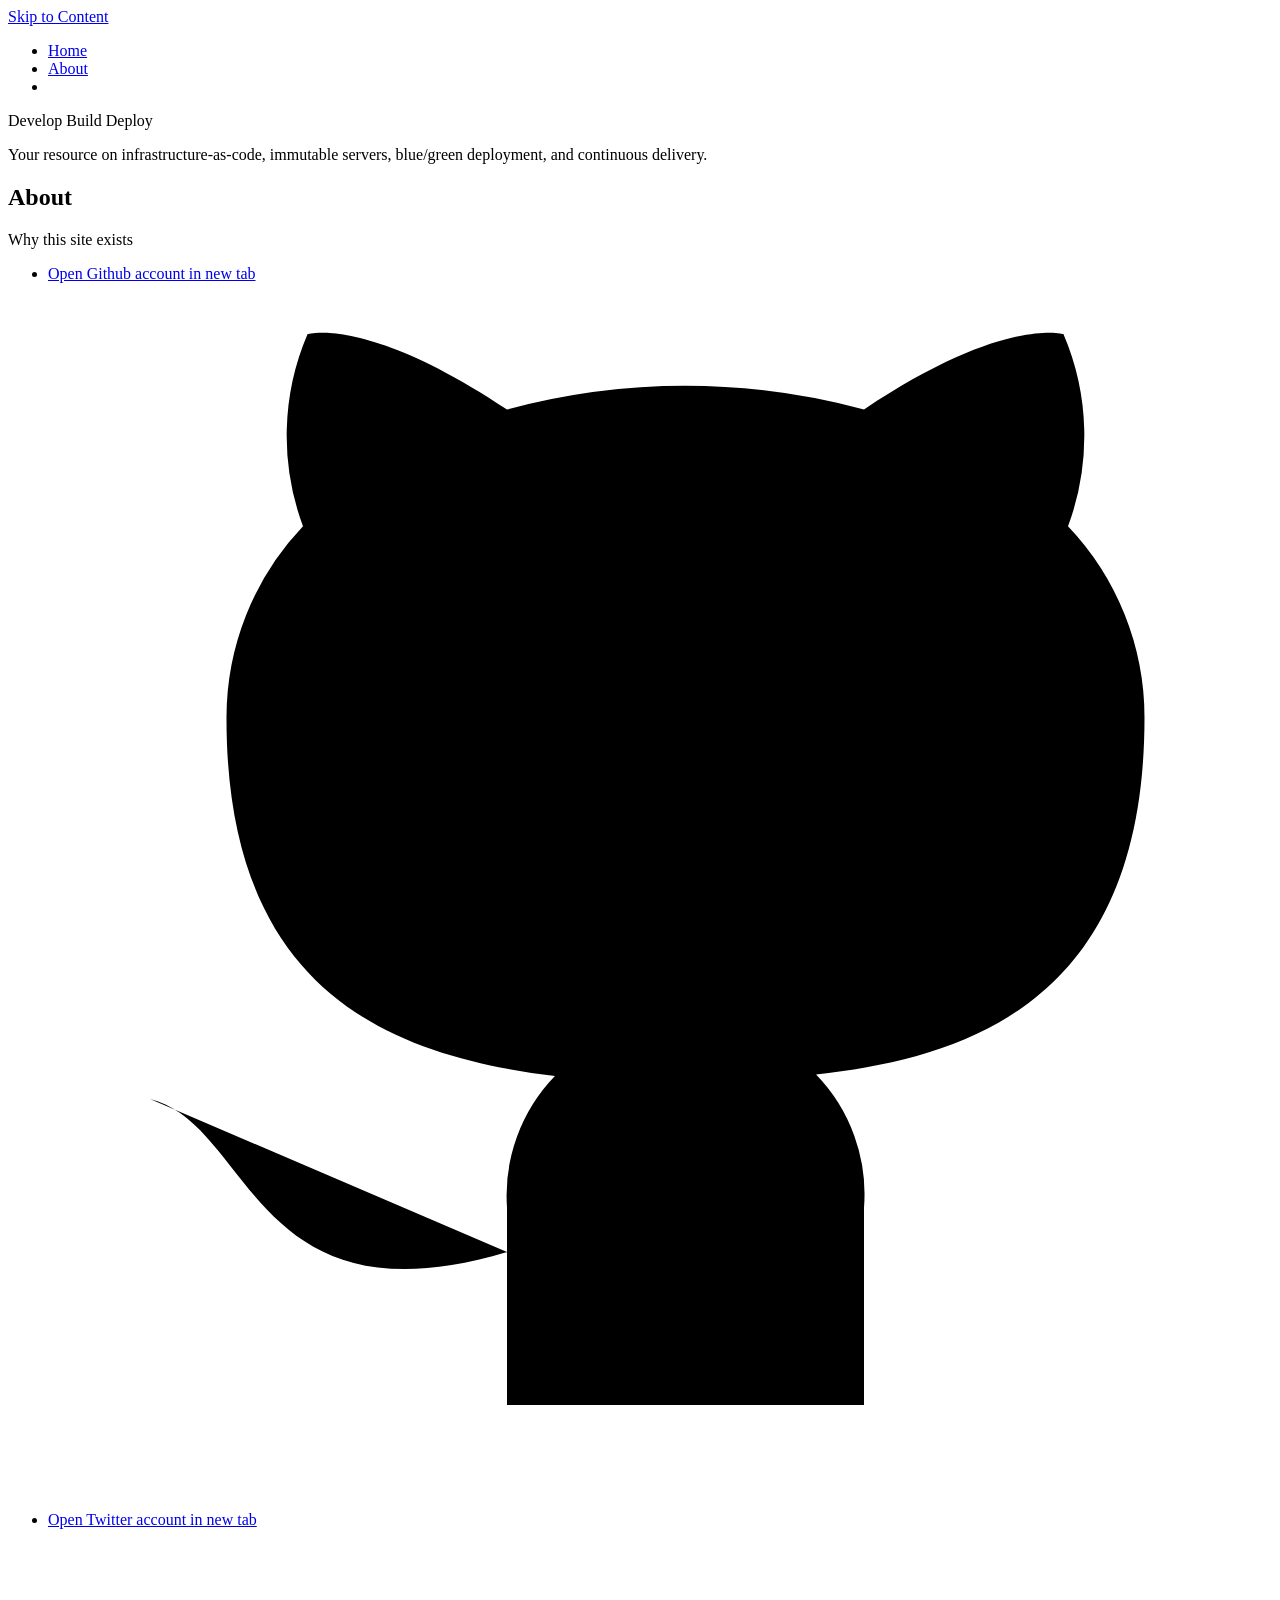
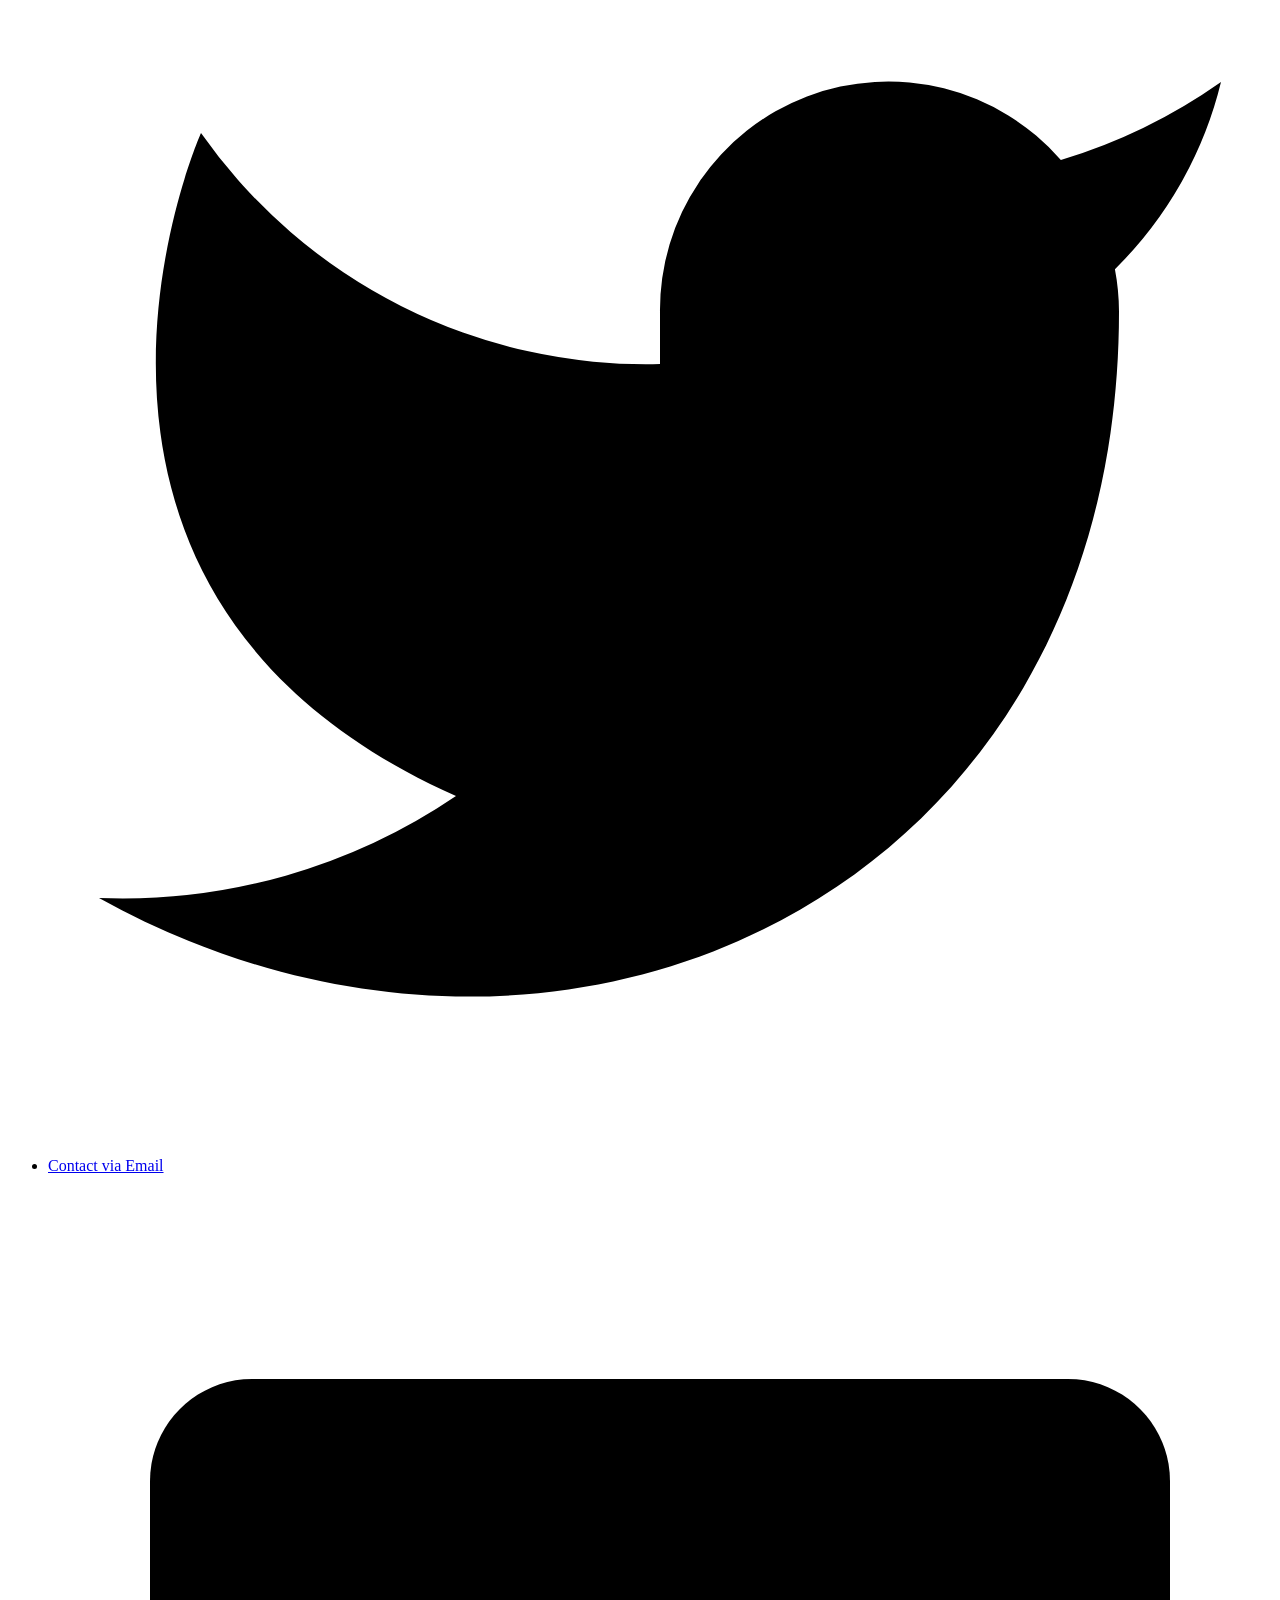
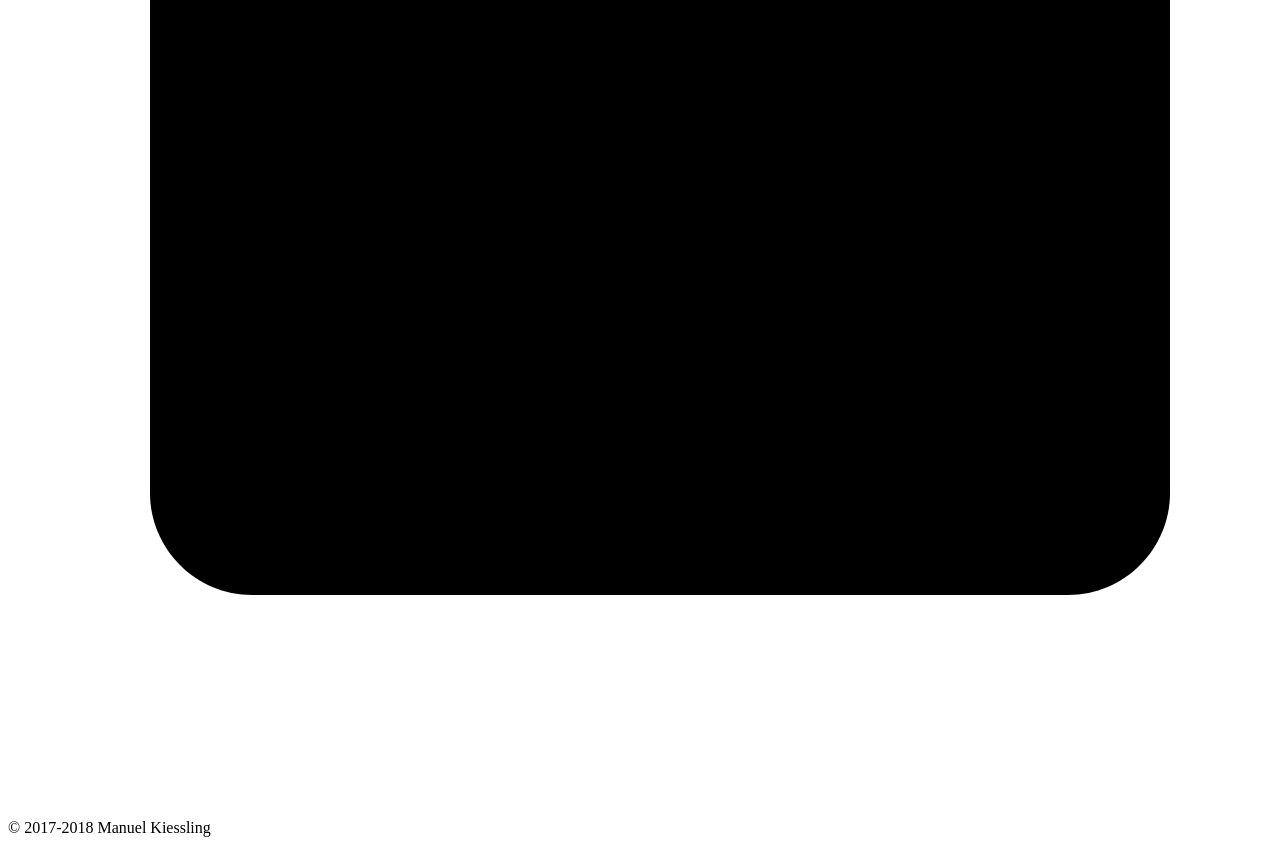
==== public/about/index.html @ 291c750a "Release." ====
<!DOCTYPE html>
<html lang='en'>

<head>
  <meta charset='utf-8'>
<meta name='viewport' content='width=device-width, initial-scale=1'>
<meta name='description' content='Why this site exists'>

<meta property='og:title' content='About • Develop Build Deploy'>
<meta property='og:description' content='Why this site exists'>
<meta property='og:url' content='https://develop-build-deploy.com/about/'>
<meta property='og:site_name' content='Develop Build Deploy'>
<meta property='og:type' content='article'><meta property='article:section' content='Page'><meta name='twitter:card' content='summary'>

<meta name="generator" content="Hugo 0.34" />

  <title>About • Develop Build Deploy</title>
  <link rel='canonical' href='https://develop-build-deploy.com/about/'>
  
  
  <link rel='icon' href='/favicon.ico'>
<link rel='stylesheet' href='/assets/css/main.f0e8df71.css'><link rel='stylesheet' href='/css/custom.css'>
</head>


<body class='page type-page'>
  <div class='site'>

    <a class='screen-reader' href='#main'>Skip to Content</a>

    <header id='header' class='header-container'>
      <div class='header site-header'>
        <nav id='main-menu' class='main-menu-container' aria-label='Main Menu'>
  <ul class='main-menu'>
  <li>
      <a href='/'>Home</a>
    </li>
  <li>
      <a class='current' aria-current='page' href='/about/'>About</a>
    </li>
  <li>
      <a href=''></a>
    </li>
  
  </ul>
</nav>

        <div class='header-info'>
          
          <p class='site-title title'>Develop Build Deploy</p>
          
          <p class='site-description subtitle'>Your resource on infrastructure-as-code, immutable servers, blue/green deployment, and continuous delivery.</p>
        </div>
      </div>
    </header>


<main id='main' class='main'>
  <article lang='en' class='entry'>
    <header class='header-container'>
  <div class='header entry-header'>
    <div class='header-info'>
      <h1 class='title'>About</h1>
      
<p class='subtitle'>Why this site exists</p>


    </div>
    

  </div>
</header>

    
    

    <div class='entry-content'>
  
</div>

    

  </article>
  
  
</main>

    <footer id='footer' class='footer-container'>
      <div class='footer'>
        <div class='social-menu-container'>
  <nav aria-label='Social Menu'>
    <ul class='social-menu'><li>
        <a href='https://github.com/manuelkiessling' target='_blank' rel='noopener'>
          <span class='screen-reader'>Open Github account in new tab</span><svg class='icon' viewbox='0 0 24 24' stroke-linecap='round' stroke-linejoin='round' stroke-width='2' aria-hidden='true'>
  
  <path d="M9 19c-5 1.5-5-2.5-7-3m14 6v-3.87a3.37 3.37 0 0 0-.94-2.61c3.14-.35 6.44-1.54 6.44-7A5.44 5.44 0 0 0 20 4.77 5.07 5.07 0 0 0 19.91 1S18.73.65 16 2.48a13.38 13.38 0 0 0-7 0C6.27.65 5.09 1 5.09 1A5.07 5.07 0 0 0 5 4.77a5.44 5.44 0 0 0-1.5 3.78c0 5.42 3.3 6.61 6.44 7A3.37 3.37 0 0 0 9 18.13V22"/>
  
</svg>
</a>
      </li><li>
        <a href='https://twitter.com/manuelkiessling' target='_blank' rel='noopener'>
          <span class='screen-reader'>Open Twitter account in new tab</span><svg class='icon' viewbox='0 0 24 24' stroke-linecap='round' stroke-linejoin='round' stroke-width='2' aria-hidden='true'>
  
  <path d="M23 3a10.9 10.9 0 0 1-3.14 1.53 4.48 4.48 0 0 0-7.86 3v1A10.66 10.66 0 0 1 3 4s-4 9 5 13a11.64 11.64 0 0 1-7 2c9 5 20 0 20-11.5a4.5 4.5 0 0 0-.08-.83A7.72 7.72 0 0 0 23 3z"/>
  
</svg>
</a>
      </li><li>
        <a href='mailto:manuel@kiessling.net' target='_blank' rel='noopener'>
          <span class='screen-reader'>Contact via Email</span><svg class='icon' viewbox='0 0 24 24' stroke-linecap='round' stroke-linejoin='round' stroke-width='2' aria-hidden='true'>
  
  <path d="M4 4h16c1.1 0 2 .9 2 2v12c0 1.1-.9 2-2 2H4c-1.1 0-2-.9-2-2V6c0-1.1.9-2 2-2z"/>
  <polyline points="22,6 12,13 2,6"/>
  
</svg>
</a>
      </li></ul>
  </nav>
</div>
        <div class='copyright'>
  <p>
        
          
        
      

       &copy; 2017-2018 Manuel Kiessling 
  </p>
</div>

      </div>
    </footer>

  </div><script src='/assets/js/main.5871befd.js'></script><script src='/js/custom.js'></script></body>

</html>
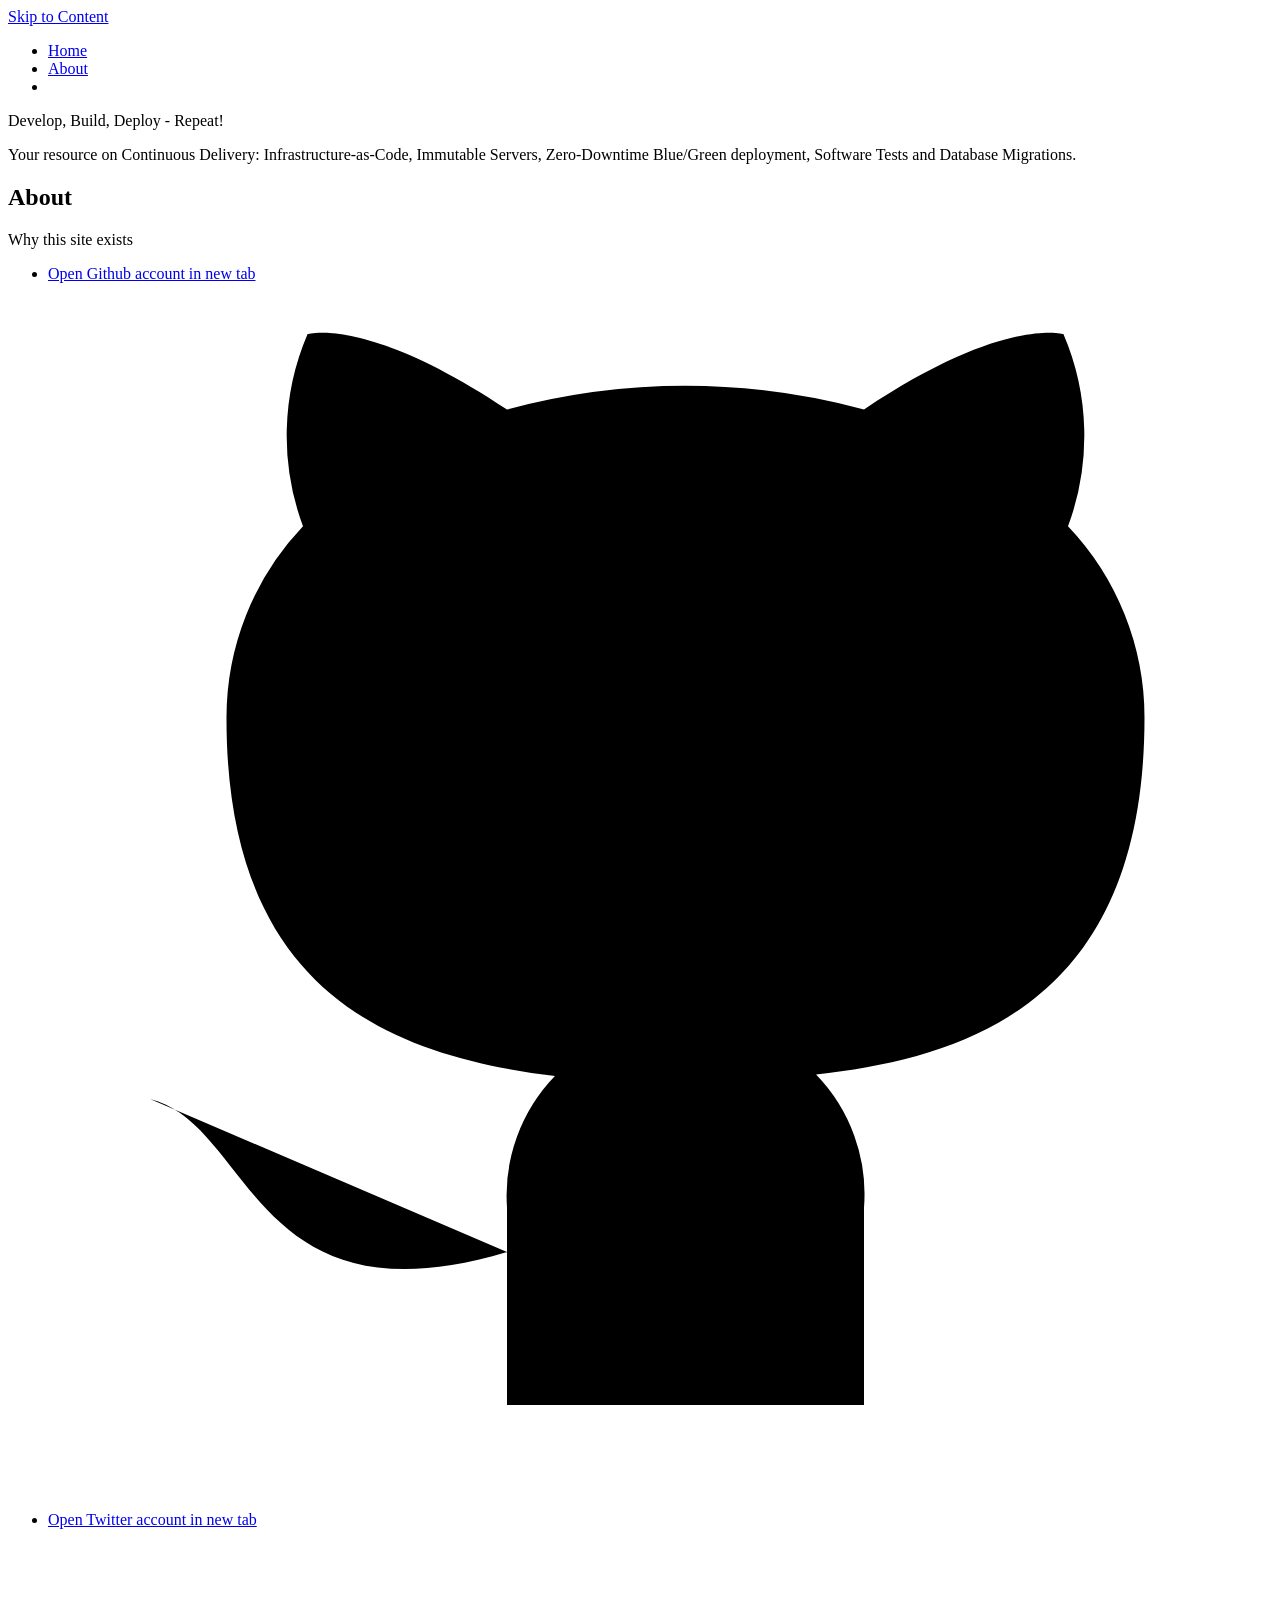
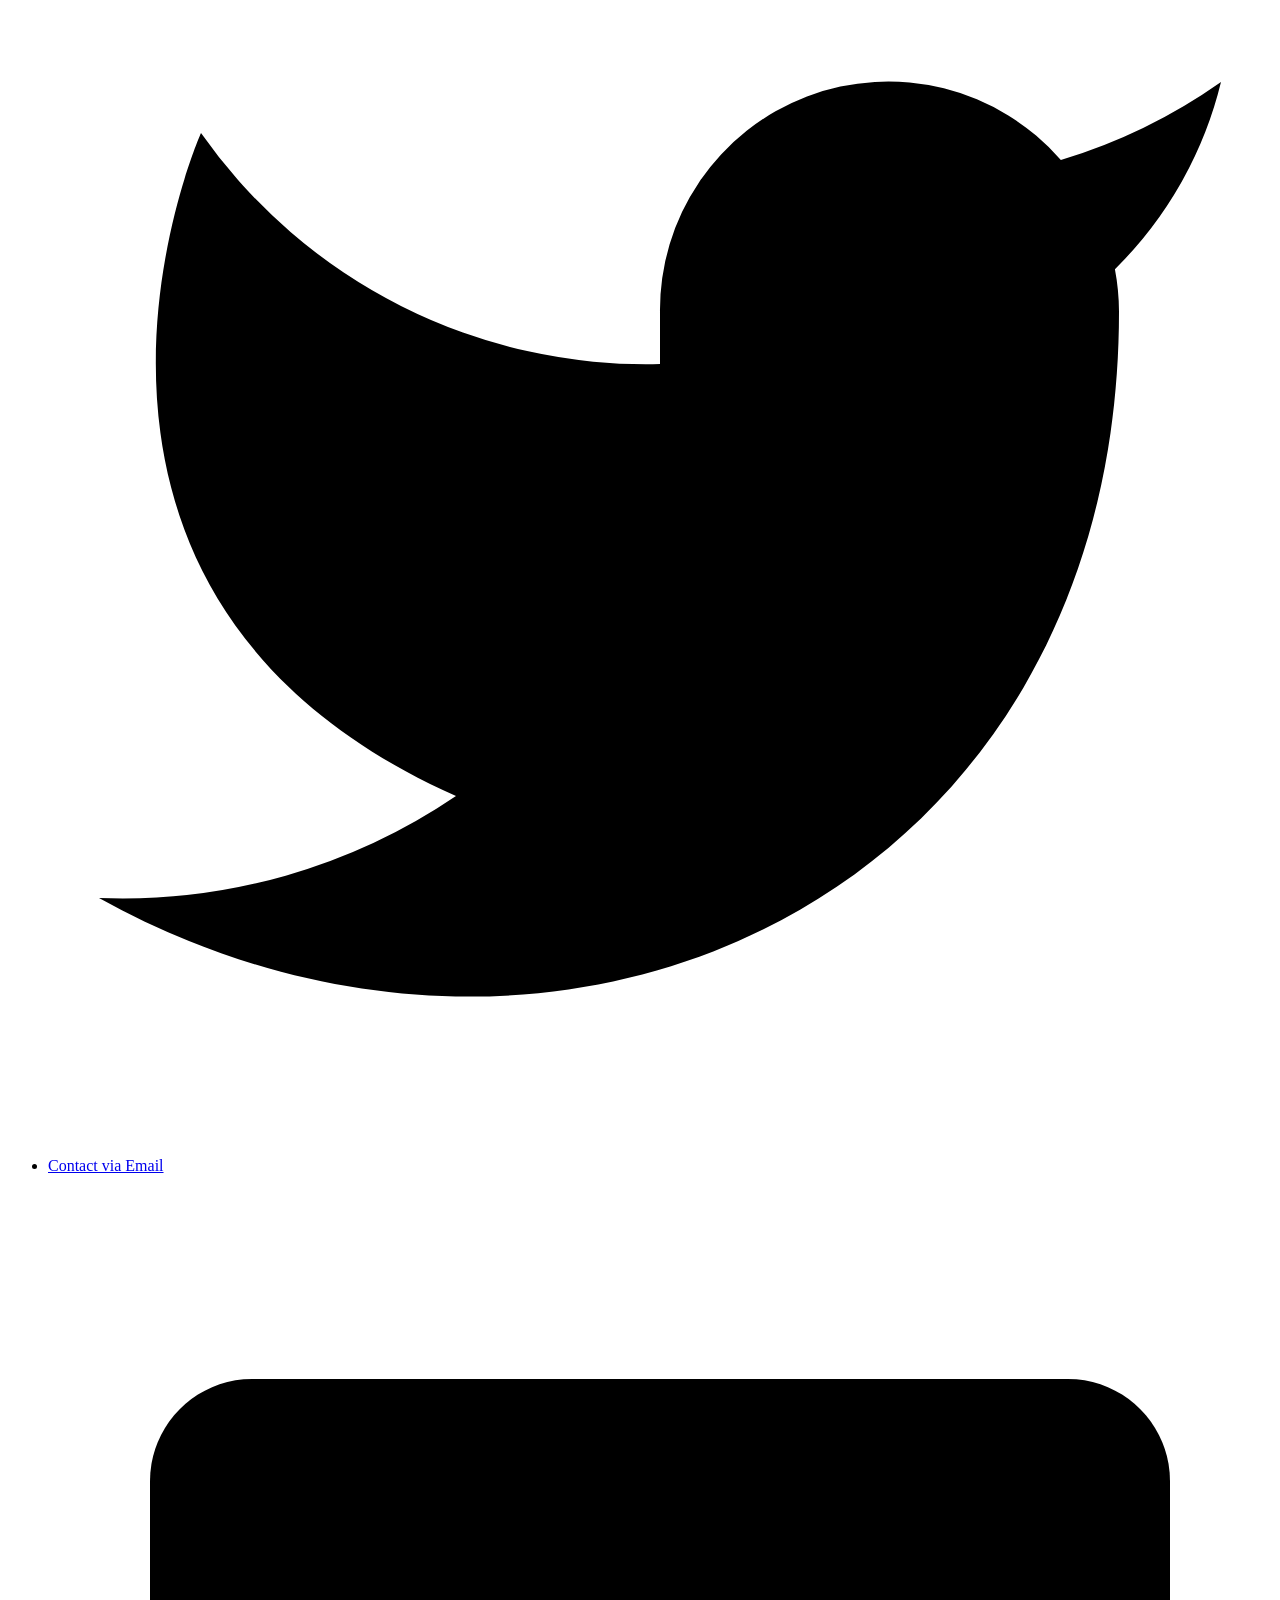
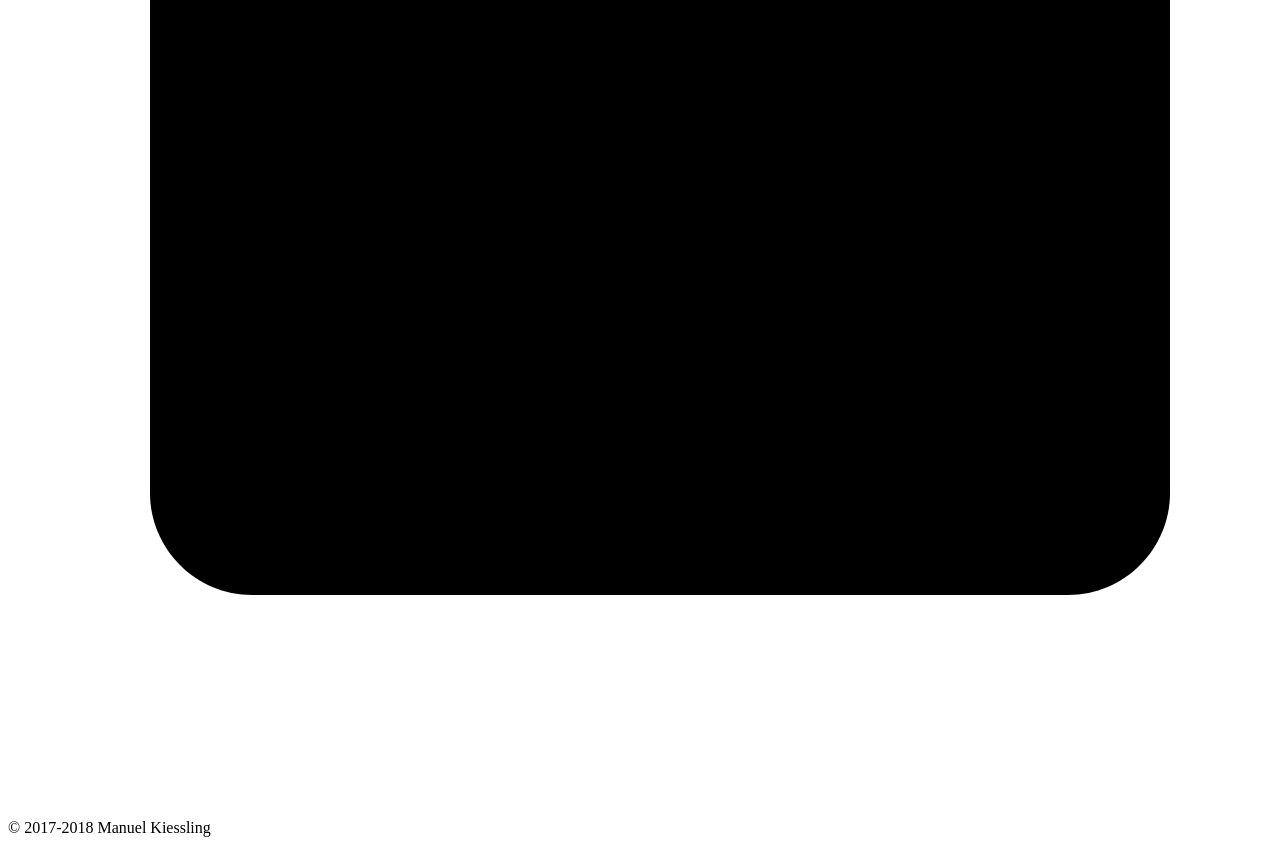
==== commit 205019f6: "Post and layout fine tuning. Former-commit-id: 31ca482146a12fef8d3629cb3dea84f9dede1ee3" ====
--- a/public/about/index.html
+++ b/public/about/index.html
@@ -6,15 +6,15 @@
 <meta name='viewport' content='width=device-width, initial-scale=1'>
 <meta name='description' content='Why this site exists'>
 
-<meta property='og:title' content='About • Develop Build Deploy'>
+<meta property='og:title' content='About • Develop, Build, Deploy - Repeat!'>
 <meta property='og:description' content='Why this site exists'>
 <meta property='og:url' content='https://develop-build-deploy.com/about/'>
-<meta property='og:site_name' content='Develop Build Deploy'>
+<meta property='og:site_name' content='Develop, Build, Deploy - Repeat!'>
 <meta property='og:type' content='article'><meta property='article:section' content='Page'><meta name='twitter:card' content='summary'>
 
 <meta name="generator" content="Hugo 0.34" />
 
-  <title>About • Develop Build Deploy</title>
+  <title>About • Develop, Build, Deploy - Repeat!</title>
   <link rel='canonical' href='https://develop-build-deploy.com/about/'>
   
   
@@ -47,9 +47,9 @@
 
         <div class='header-info'>
           
-          <p class='site-title title'>Develop Build Deploy</p>
+          <p class='site-title title'>Develop, Build, Deploy - Repeat!</p>
           
-          <p class='site-description subtitle'>Your resource on infrastructure-as-code, immutable servers, blue/green deployment, and continuous delivery.</p>
+          <p class='site-description subtitle'>Your resource on Continuous Delivery: Infrastructure-as-Code, Immutable Servers, Zero-Downtime Blue/Green deployment, Software Tests and Database Migrations.</p>
         </div>
       </div>
     </header>
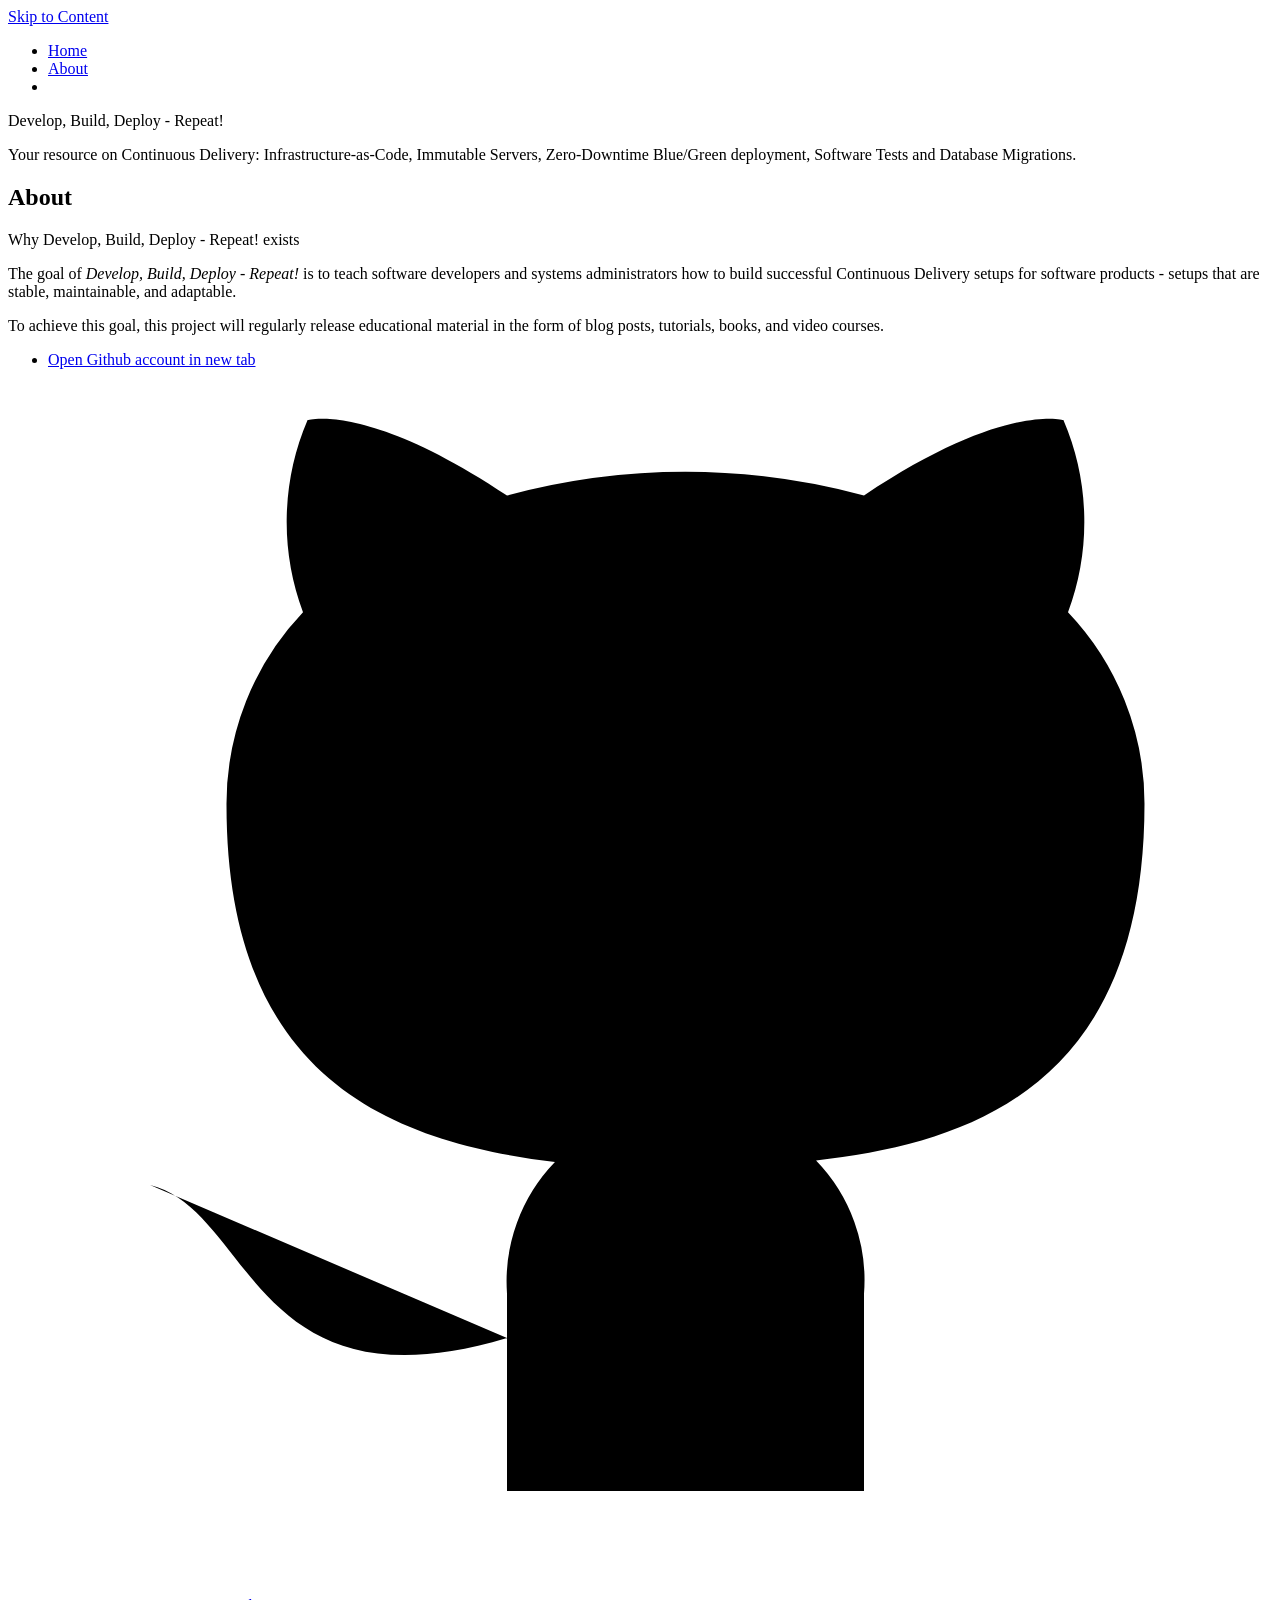
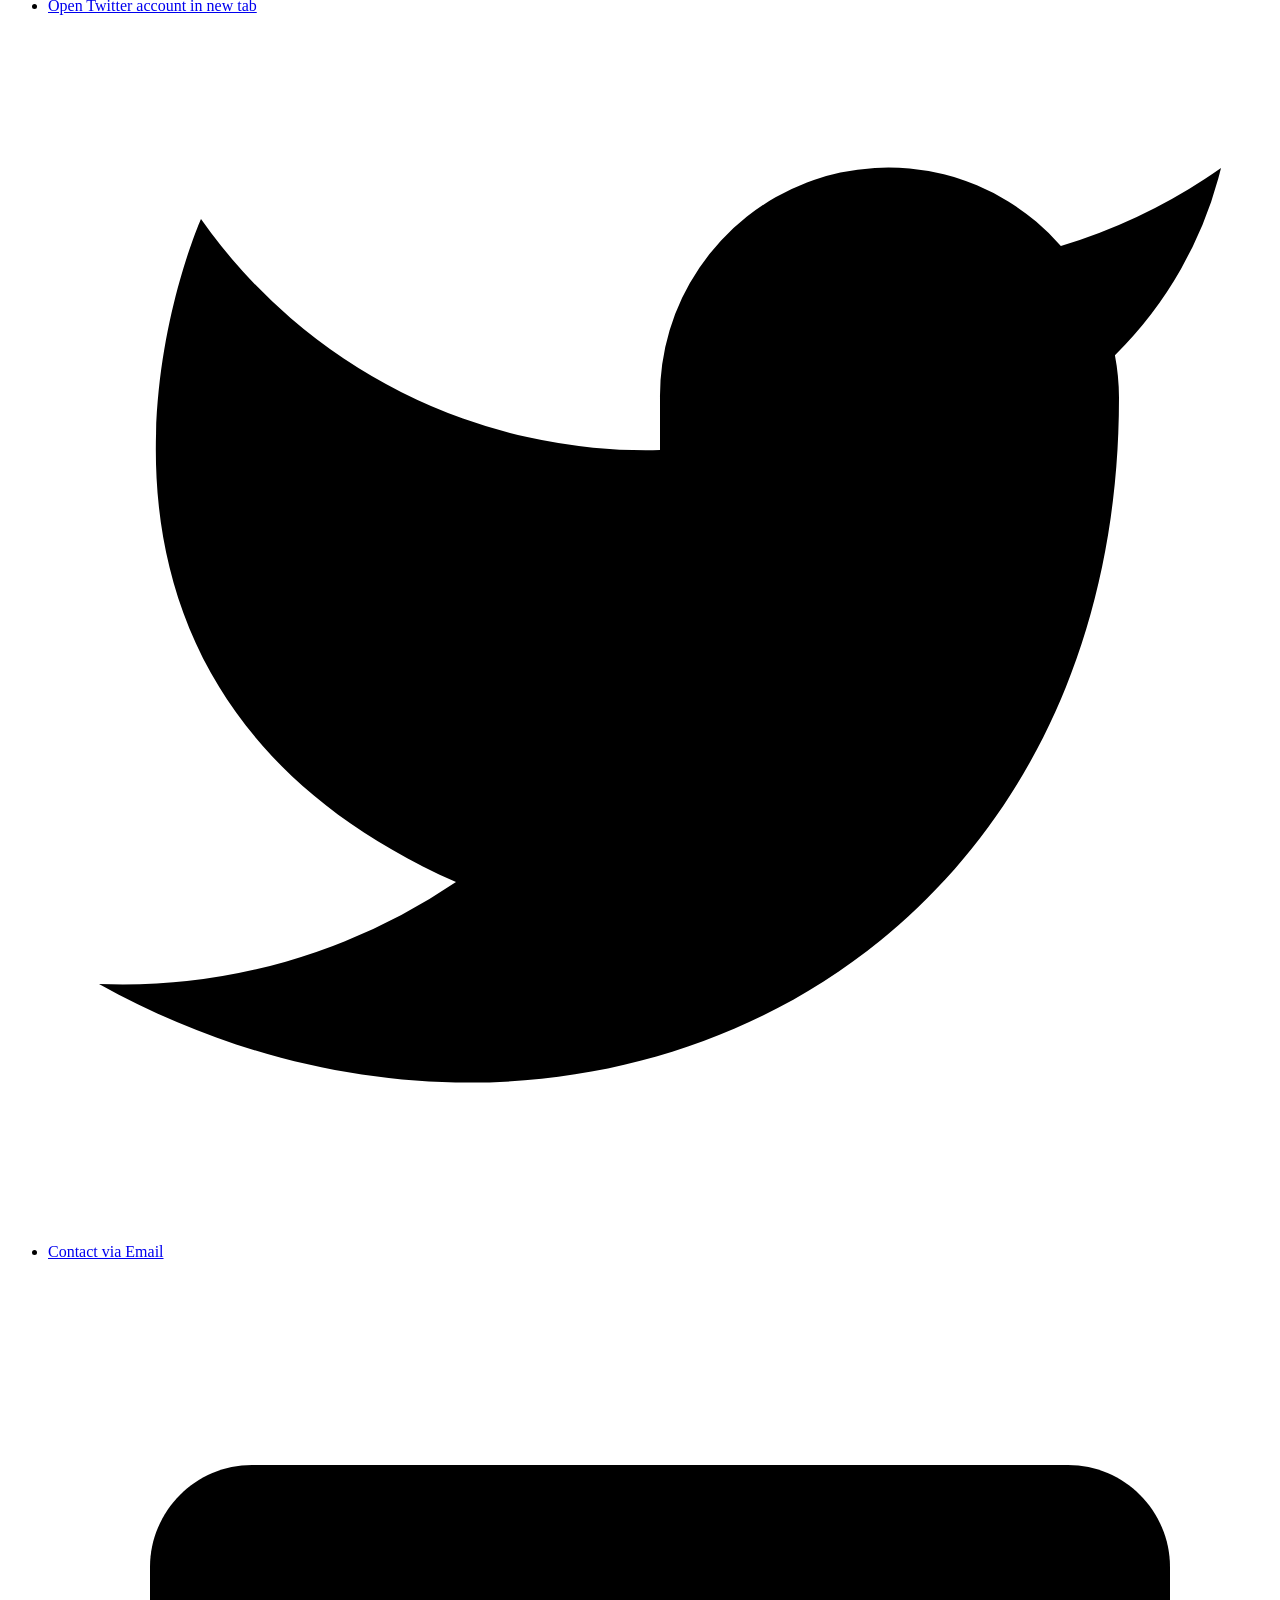
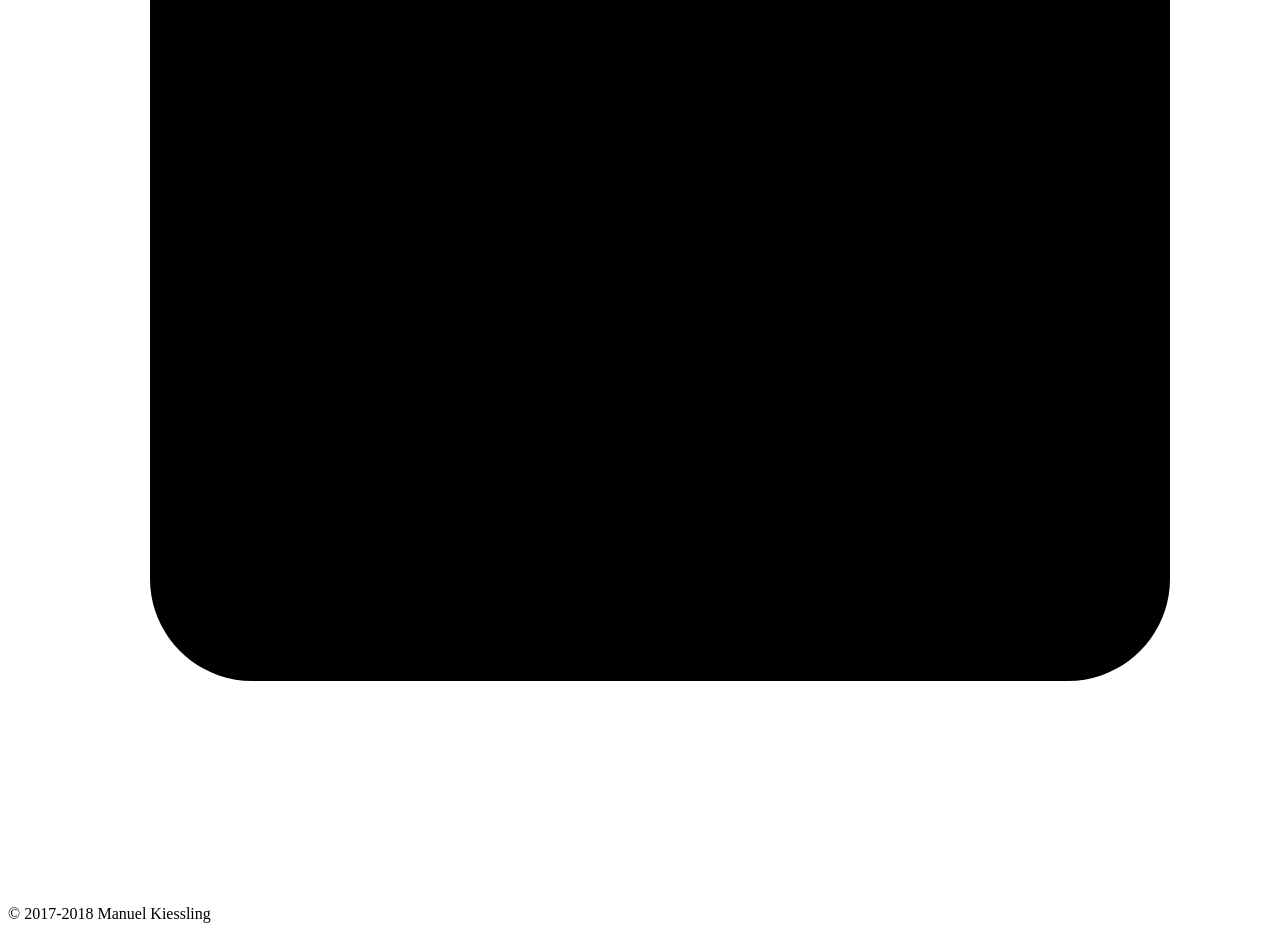
==== commit 7ee1e256: "About, typo, layouting. Former-commit-id: 092ebc1d5286f44251dd6b03f6b4223c5a0a42c7" ====
--- a/public/about/index.html
+++ b/public/about/index.html
@@ -4,10 +4,10 @@
 <head>
   <meta charset='utf-8'>
 <meta name='viewport' content='width=device-width, initial-scale=1'>
-<meta name='description' content='Why this site exists'>
+<meta name='description' content='Why Develop, Build, Deploy - Repeat! exists'>
 
 <meta property='og:title' content='About • Develop, Build, Deploy - Repeat!'>
-<meta property='og:description' content='Why this site exists'>
+<meta property='og:description' content='Why Develop, Build, Deploy - Repeat! exists'>
 <meta property='og:url' content='https://develop-build-deploy.com/about/'>
 <meta property='og:site_name' content='Develop, Build, Deploy - Repeat!'>
 <meta property='og:type' content='article'><meta property='article:section' content='Page'><meta name='twitter:card' content='summary'>
@@ -62,7 +62,7 @@
     <div class='header-info'>
       <h1 class='title'>About</h1>
       
-<p class='subtitle'>Why this site exists</p>
+<p class='subtitle'>Why Develop, Build, Deploy - Repeat! exists</p>
 
 
     </div>
@@ -75,7 +75,10 @@
     
 
     <div class='entry-content'>
-  
+  <p>The goal of <em>Develop, Build, Deploy - Repeat!</em> is to teach software developers and systems administrators how to build successful Continuous Delivery setups for software products - setups that are stable, maintainable, and adaptable.</p>
+
+<p>To achieve this goal, this project will regularly release educational material in the form of blog posts, tutorials, books, and video courses.</p>
+
 </div>
 
     
@@ -90,7 +93,7 @@
         <div class='social-menu-container'>
   <nav aria-label='Social Menu'>
     <ul class='social-menu'><li>
-        <a href='https://github.com/manuelkiessling' target='_blank' rel='noopener'>
+        <a href='https://github.com/DevelopBuildDeploy' target='_blank' rel='noopener'>
           <span class='screen-reader'>Open Github account in new tab</span><svg class='icon' viewbox='0 0 24 24' stroke-linecap='round' stroke-linejoin='round' stroke-width='2' aria-hidden='true'>
   
   <path d="M9 19c-5 1.5-5-2.5-7-3m14 6v-3.87a3.37 3.37 0 0 0-.94-2.61c3.14-.35 6.44-1.54 6.44-7A5.44 5.44 0 0 0 20 4.77 5.07 5.07 0 0 0 19.91 1S18.73.65 16 2.48a13.38 13.38 0 0 0-7 0C6.27.65 5.09 1 5.09 1A5.07 5.07 0 0 0 5 4.77a5.44 5.44 0 0 0-1.5 3.78c0 5.42 3.3 6.61 6.44 7A3.37 3.37 0 0 0 9 18.13V22"/>
@@ -98,7 +101,7 @@
 </svg>
 </a>
       </li><li>
-        <a href='https://twitter.com/manuelkiessling' target='_blank' rel='noopener'>
+        <a href='https://twitter.com/DevBuildDeploy' target='_blank' rel='noopener'>
           <span class='screen-reader'>Open Twitter account in new tab</span><svg class='icon' viewbox='0 0 24 24' stroke-linecap='round' stroke-linejoin='round' stroke-width='2' aria-hidden='true'>
   
   <path d="M23 3a10.9 10.9 0 0 1-3.14 1.53 4.48 4.48 0 0 0-7.86 3v1A10.66 10.66 0 0 1 3 4s-4 9 5 13a11.64 11.64 0 0 1-7 2c9 5 20 0 20-11.5a4.5 4.5 0 0 0-.08-.83A7.72 7.72 0 0 0 23 3z"/>
